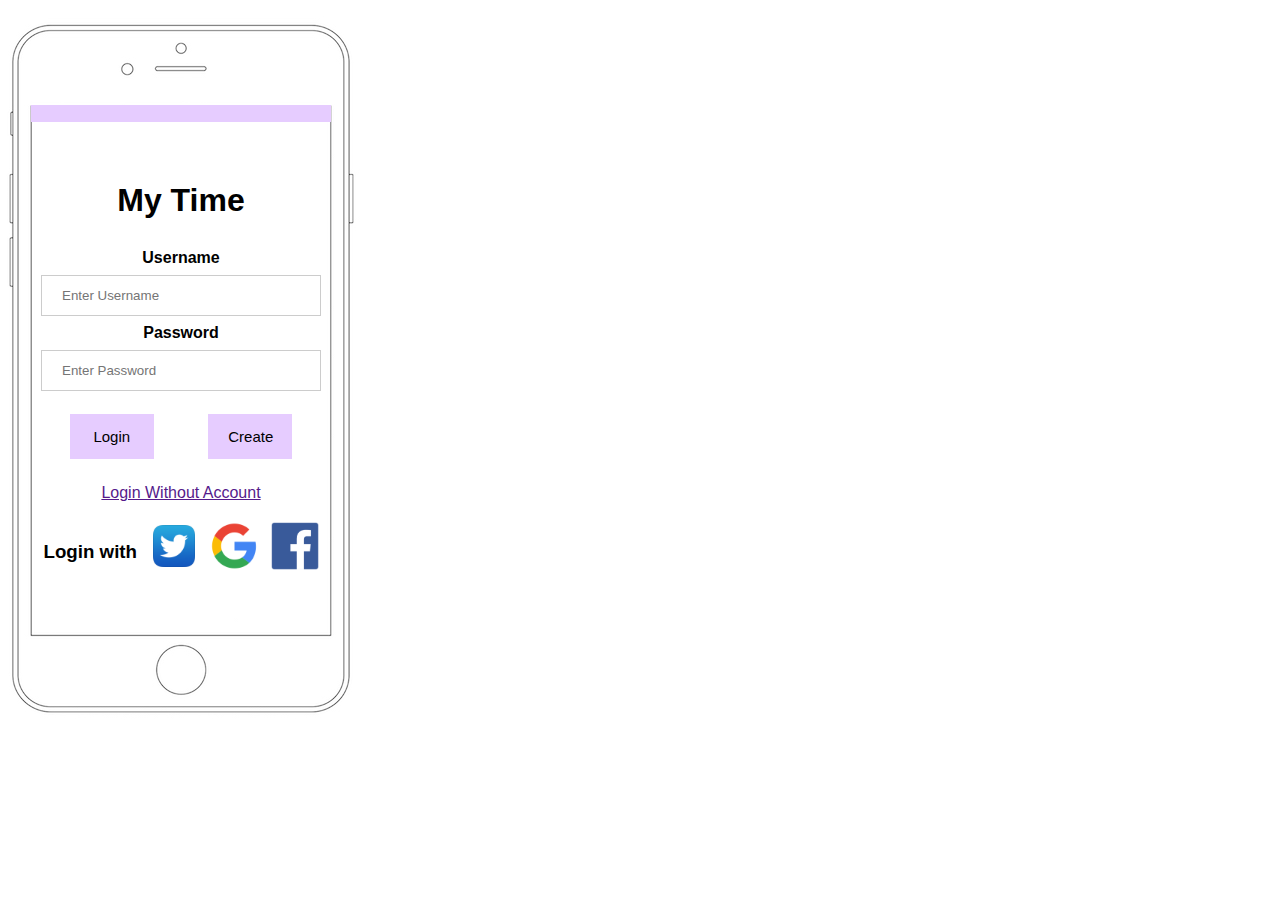
==== index.html @ a795b961 "Initial github page setup" ====
<!DOCTYPE html>
<html>
    <head>
        <title>Song Select</title>
        <link rel="stylesheet" type="text/css" href="login.css"/>
    </head>
    <body>
        <div id="screen">
          <div class="head-bar">
          </div>

          <div class="title">
            <h1>My Time</h1>
          </div>


        <div class="container">
          <label for="uname"><b>Username</b></label>
          <input type="text" placeholder="Enter Username" name="uname" required>

          <label for="psw"><b>Password</b></label>
          <input type="password" placeholder="Enter Password" name="psw" required>

          <button class="submit" onclick="location.href = 'home.html?twitter=false&facebook=false&google=false';">Login</button>
          <button class="submit" onclick="location.href = 'home.html?twitter=false&facebook=false&google=false';">Create</button>

          <a class="without" href="">Login Without Account</a>

        </div>

        <div class="login-container">
          <h3 class="loginwith"> Login with </h3>
          <a href="home.html?twitter=true&facebook=false&google=false" id="twitter"><input type="image" src="images/twitter.png" width="48" height="48"/></a>
          <a href="home.html?twitter=false&facebook=true&google=false" id="facebook"><input type="image" src="images/google.png" width="48" height="48"/></a>
          <a href="home.html?twitter=false&facebook=false&google=true" id="google"><input type="image" src="images/facebook.png" width="48" height="48"/></a>
        </div>

    <script src="login.js"></script>
    </body>
</html>
---- login.css ----
/*
	Global classes
					*/
body {
	background-image: url("images/iphoneOL.jpg");
	background-repeat: no-repeat;
	font-family: Avenir, sans-serif;
}


#screen {
	height: 530px;
	width: 300px;
	margin: 105px 23px;
}

.head-bar {
	background-color: #e6ccff;
	width: 100%;
	height: 17px;
	color: white;
	text-shadow: 1px 1px #000000;
}

.title {
	text-align: center;
	margin: 30px;
	margin-top: 60px;
}

.container{
	margin: 10px;
	text-align: center;
}

/* Set a style for all buttons */
.submit {
    background-color: #e6ccff;
    color: black;
    padding: 14px 20px;
		margin: 25px;
		margin-top: 15px;
		margin=bottom: 0px;
    border: none;
    cursor: pointer;
    width: 30%;
	font-size:15px;
	text-align:center;
}

button:hover {
    opacity: 0.8;
}

/* Full-width input fields */
input[type=text], input[type=password] {
    width: 100%;
    padding: 12px 20px;
    margin: 8px 0;
    display: inline-block;
    border: 1px solid #ccc;
    box-sizing: border-box;
}

.without{
	margin： auto;
	text-align: center;
}

a:hover {
    background-color: #e6ccff;
}

.loginwith{
	display: inline-block;
}

.login-container{
	margin-top: 20px;
	display: flex;
	justify-content: space-evenly;
}

.login-container a input {
	cursor: pointer;
}

.login-container a:hover {
	background-color: transparent;
}
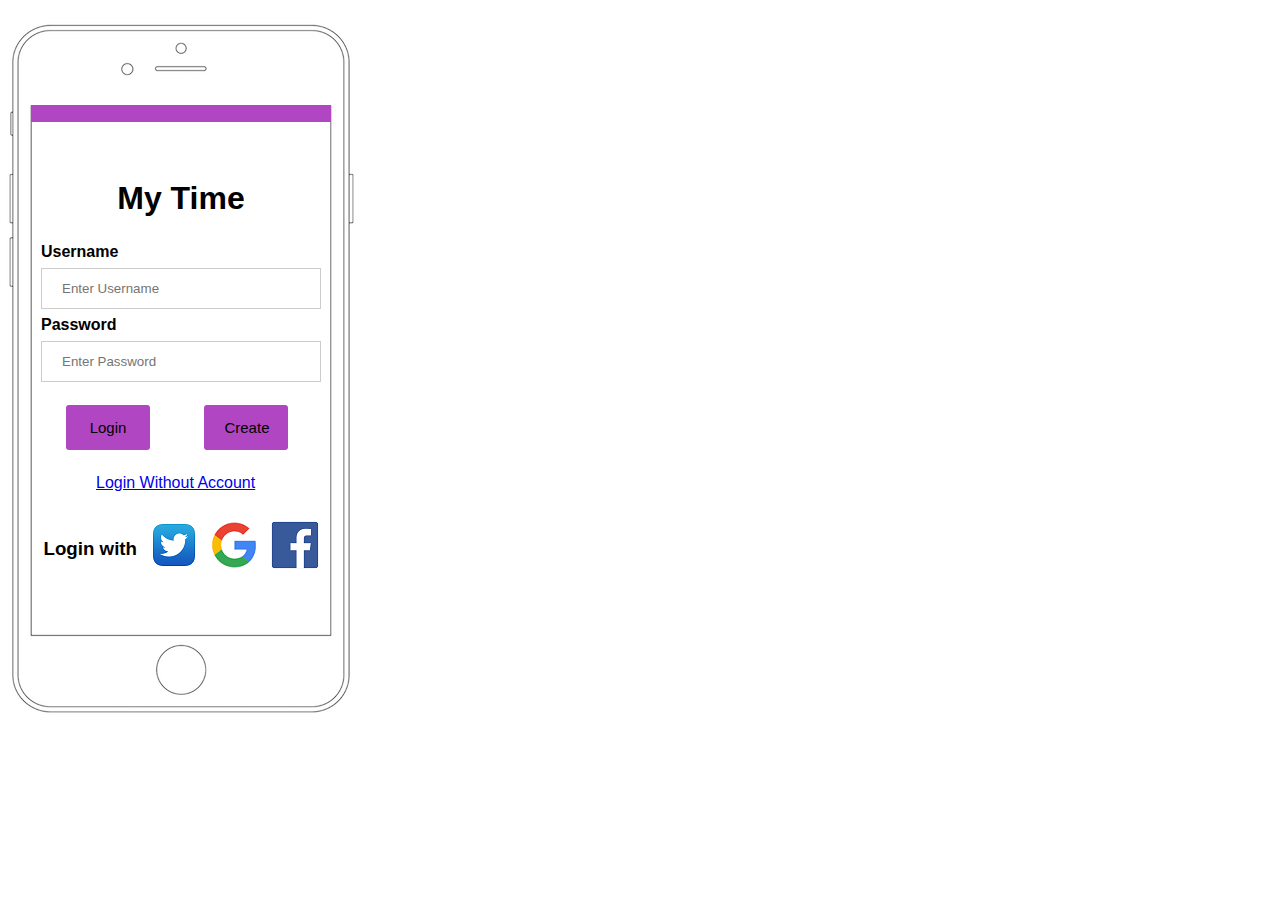
==== commit e4f946cb: "prototype 2 files" ====
--- a/index.html
+++ b/index.html
@@ -1,7 +1,25 @@
 <!DOCTYPE html>
+
+<header>
+<meta name="viewport" content="width=device-width, initial-scale=1">
+<title>Home Page</title>
+<link href="https://fonts.googleapis.com/icon?family=Material+Icons"
+   rel="stylesheet">
+        <script src="jquery.min.js"></script>
+        <script src="jquery.knob.js"></script>
+        <script>
+		$(function() {
+                $(".knob").knob();
+            });
+		</script>
+		<link rel="stylesheet" href="dialog.css">
+
+
+</header>
+
 <html>
     <head>
-        <title>Song Select</title>
+        <title>Login Page</title>
         <link rel="stylesheet" type="text/css" href="login.css"/>
     </head>
     <body>
@@ -16,25 +34,32 @@
 
         <div class="container">
           <label for="uname"><b>Username</b></label>
-          <input type="text" placeholder="Enter Username" name="uname" required>
+          <input id="username" type="text" placeholder="Enter Username" name="uname" required>
 
           <label for="psw"><b>Password</b></label>
-          <input type="password" placeholder="Enter Password" name="psw" required>
+          <input id="password" type="password" placeholder="Enter Password" name="psw" required>
 
-          <button class="submit" onclick="location.href = 'home.html?twitter=false&facebook=false&google=false';">Login</button>
-          <button class="submit" onclick="location.href = 'home.html?twitter=false&facebook=false&google=false';">Create</button>
+          <!-- <button class="submit" onclick="location.href = 'home.html?twitter=false&facebook=false&google=false&account=true';">Login</button> -->
+            <button class="submit" id="clicklogin">Login</button>
+          <button class="submit" onclick="location.href = 'account.html';">Create</button>
 
-          <a class="without" href="">Login Without Account</a>
+
+          <a class="without" href="home.html?twitter=false&facebook=false&google=false&account=false">Login Without Account</a>
 
         </div>
 
         <div class="login-container">
           <h3 class="loginwith"> Login with </h3>
-          <a href="home.html?twitter=true&facebook=false&google=false" id="twitter"><input type="image" src="images/twitter.png" width="48" height="48"/></a>
-          <a href="home.html?twitter=false&facebook=true&google=false" id="facebook"><input type="image" src="images/google.png" width="48" height="48"/></a>
-          <a href="home.html?twitter=false&facebook=false&google=true" id="google"><input type="image" src="images/facebook.png" width="48" height="48"/></a>
+
+          <input type="button" class="out"  onClick="javascript:$('body').dailog({type:'danger',isInput:false,title:'Confirmation',discription:'Login with twitter account', bottons:['Confirm']},function(ret) {if(ret.index===0){window.location.href='home.html?twitter=true&facebook=false&google=false&account=true'};})"   style="  background-image:url(./images/twitter.png); border-style:none; width:48px; height:48px; no-repeat;"  />
+          <input type="button" class="out"  onClick="javascript:$('body').dailog({type:'danger',isInput:false,title:'Confirmation',discription:'Login with google account', bottons:['Confirm']},function(ret) {if(ret.index===0){window.location.href='home.html?twitter=false&facebook=true&google=false&account=true'};})"   style="  background-image:url(./images/google.png); border-style:none; width:48px; height:48px; no-repeat;"  />
+          <input type="button" class="out"  onClick="javascript:$('body').dailog({type:'danger',isInput:false,title:'Confirmation',discription:'Login with facebook account', bottons:['Confirm']},function(ret) {if(ret.index===0){window.location.href='home.html?twitter=false&facebook=false&google=true&account=true'};})"   style="  background-image:url(./images/facebook.png); border-style:none; width:48px; height:48px; no-repeat;"  />
+
+
         </div>
 
-    <script src="login.js"></script>
+
+    <script type="text/javascript" src="dialog.js"></script>
+    <script type="text/javascript" src="login.js"></script>
     </body>
 </html>
--- a/dialog.css
+++ b/dialog.css
@@ -0,0 +1,573 @@
+Sh@charset "UTF-8";
+/* Welcome to Compass.
+ * In this file you should write your main styles. (or centralize your imports)
+ * Import this file using the following HTML or equivalent:
+ * <link href="/stylesheets/screen.css" media="screen, projection" rel="stylesheet" type="text/css" /> */
+/* line 5, C:/Ruby22-x64/lib/ruby/gems/2.2.0/gems/compass-core-1.0.3/stylesheets/compass/reset/_utilities.scss */
+html, body, div, span, applet, object, iframe,
+h1, h2, h3, h4, h5, h6, p, blockquote, pre,
+a, abbr, acronym, address, big, cite, code,
+del, dfn, em, img, ins, kbd, q, s, samp,
+small, strike, strong, sub, sup, tt, var,
+b, u, i, center,
+dl, dt, dd, ol, ul, li,
+fieldset, form, label, legend,
+table, caption, tbody, tfoot, thead, tr, th, td,
+article, aside, canvas, details, embed,
+figure, figcaption, footer, header, hgroup,
+menu, nav, output, ruby, section, summary,
+time, mark, audio, video {
+  margin: 0;
+  padding: 0;
+  border: 0;
+  font: inherit;
+  font-size: 100%;
+  vertical-align: baseline;
+}
+
+/* line 22, C:/Ruby22-x64/lib/ruby/gems/2.2.0/gems/compass-core-1.0.3/stylesheets/compass/reset/_utilities.scss */
+html {
+  line-height: 1;
+}
+
+/* line 24, C:/Ruby22-x64/lib/ruby/gems/2.2.0/gems/compass-core-1.0.3/stylesheets/compass/reset/_utilities.scss */
+ol, ul {
+  list-style: none;
+}
+
+/* line 26, C:/Ruby22-x64/lib/ruby/gems/2.2.0/gems/compass-core-1.0.3/stylesheets/compass/reset/_utilities.scss */
+table {
+  border-collapse: collapse;
+  border-spacing: 0;
+}
+
+/* line 28, C:/Ruby22-x64/lib/ruby/gems/2.2.0/gems/compass-core-1.0.3/stylesheets/compass/reset/_utilities.scss */
+caption, th, td {
+  text-align: left;
+  font-weight: normal;
+  vertical-align: middle;
+}
+
+/* line 30, C:/Ruby22-x64/lib/ruby/gems/2.2.0/gems/compass-core-1.0.3/stylesheets/compass/reset/_utilities.scss */
+q, blockquote {
+  quotes: none;
+}
+/* line 103, C:/Ruby22-x64/lib/ruby/gems/2.2.0/gems/compass-core-1.0.3/stylesheets/compass/reset/_utilities.scss */
+q:before, q:after, blockquote:before, blockquote:after {
+  content: "";
+  content: none;
+}
+
+/* line 32, C:/Ruby22-x64/lib/ruby/gems/2.2.0/gems/compass-core-1.0.3/stylesheets/compass/reset/_utilities.scss */
+a img {
+  border: none;
+}
+
+/* line 116, C:/Ruby22-x64/lib/ruby/gems/2.2.0/gems/compass-core-1.0.3/stylesheets/compass/reset/_utilities.scss */
+article, aside, details, figcaption, figure, footer, header, hgroup, main, menu, nav, section, summary {
+  display: block;
+}
+
+@-webkit-keyframes fadeInNoTransform {
+  0% {
+    opacity: 0;
+  }
+  100% {
+    opacity: 1;
+  }
+}
+@keyframes fadeInNoTransform {
+  0% {
+    opacity: 0;
+  }
+  100% {
+    opacity: 1;
+  }
+}
+/* line 47, ../sass/component/_global.scss */
+.fadeInNoTransform {
+  -webkit-animation-name: fadeInNoTransform;
+  animation-name: fadeInNoTransform;
+}
+
+@-webkit-keyframes fadeOutNoTransform {
+  0% {
+    opacity: 1;
+  }
+  100% {
+    opacity: 0;
+  }
+}
+@keyframes fadeOutNoTransform {
+  0% {
+    opacity: 1;
+  }
+  100% {
+    opacity: 0;
+  }
+}
+/* line 60, ../sass/component/_global.scss */
+.fadeOutNoTransform {
+  -webkit-animation-name: fadeOutNoTransform;
+  animation-name: fadeOutNoTransform;
+}
+
+@-webkit-keyframes fadeIn {
+  0% {
+    opacity: 0;
+    -webkit-transform: translate3d(-50%, -50%, 0);
+    transform: translate3d(-50%, -50%, 0);
+  }
+  100% {
+    opacity: 1;
+    -webkit-transform: translate3d(-50%, -50%, 0);
+    transform: translate3d(-50%, -50%, 0);
+  }
+}
+@keyframes fadeIn {
+  0% {
+    opacity: 0;
+    -webkit-transform: translate3d(-50%, -50%, 0);
+    -ms-transform: translate3d(-50%, -50%, 0);
+    transform: translate3d(-50%, -50%, 0);
+  }
+  100% {
+    opacity: 1;
+    -webkit-transform: translate3d(-50%, -50%, 0);
+    -ms-transform: translate3d(-50%, -50%, 0);
+    transform: translate3d(-50%, -50%, 0);
+  }
+}
+/* line 74, ../sass/component/_global.scss */
+.fadeIn {
+  -webkit-animation-name: fadeIn;
+  animation-name: fadeIn;
+}
+
+@-webkit-keyframes fadeOut {
+  0% {
+    opacity: 1;
+    -webkit-transform: translate3d(-50%, -50%, 0);
+    transform: translate3d(-50%, -50%, 0);
+  }
+  100% {
+    opacity: 0;
+    -webkit-transform: translate3d(-50%, -50%, 0);
+    transform: translate3d(-50%, -50%, 0);
+  }
+}
+@keyframes fadeOut {
+  0% {
+    opacity: 1;
+    -webkit-transform: translate3d(-50%, -50%, 0);
+    -ms-transform: translate3d(-50%, -50%, 0);
+    transform: translate3d(-50%, -50%, 0);
+  }
+  100% {
+    opacity: 0;
+    -webkit-transform: translate3d(-50%, -50%, 0);
+    -ms-transform: translate3d(-50%, -50%, 0);
+    transform: translate3d(-50%, -50%, 0);
+  }
+}
+/* line 87, ../sass/component/_global.scss */
+.fadeOut {
+  -webkit-animation-name: fadeOut;
+  animation-name: fadeOut;
+}
+
+@-webkit-keyframes fadeInUp {
+  0% {
+    opacity: 0;
+    -webkit-transform: translate3d(-50%, 20px, 0);
+    transform: translate3d(-50%, 20px, 0);
+  }
+  100% {
+    opacity: 1;
+    -webkit-transform: translate3d(-50%, -50%, 0);
+    transform: translate3d(-50%, -50%, 0);
+  }
+}
+@keyframes fadeInUp {
+  0% {
+    opacity: 0;
+    -webkit-transform: translate3d(-50%, 20px, 0);
+    -ms-transform: translate3d(-50%, 20px, 0);
+    transform: translate3d(-50%, 20px, 0);
+  }
+  100% {
+    opacity: 1;
+    -webkit-transform: translate3d(-50%, -50%, 0);
+    -ms-transform: translate3d(-50%, -50%, 0);
+    transform: translate3d(-50%, -50%, 0);
+  }
+}
+/* line 102, ../sass/component/_global.scss */
+.fadeInUp {
+  -webkit-animation-name: fadeInUp;
+  animation-name: fadeInUp;
+}
+
+@-webkit-keyframes fadeOutDown {
+  100% {
+    opacity: 1;
+    -webkit-transform: translate3d(-50%, -50%, 0);
+    transform: translate3d(-50%, -50%, 0);
+  }
+  0% {
+    opacity: 0;
+    -webkit-transform: translate3d(-50%, 20px, 0);
+    transform: translate3d(-50%, 20px, 0);
+  }
+}
+@keyframes fadeOutDown {
+  100% {
+    opacity: 1;
+    -webkit-transform: translate3d(-50%, -50%, 0);
+    -ms-transform: translate3d(-50%, -50%, 0);
+    transform: translate3d(-50%, -50%, 0);
+  }
+  0% {
+    opacity: 0;
+    -webkit-transform: translate3d(-50%, 20px, 0);
+    -ms-transform: translate3d(-50%, 20px, 0);
+    transform: translate3d(-50%, 20px, 0);
+  }
+}
+/* line 116, ../sass/component/_global.scss */
+.fadeOutDown {
+  -webkit-animation-name: fadeOutDown;
+  animation-name: fadeOutDown;
+}
+
+@-webkit-keyframes fadeInDown {
+  0% {
+    opacity: 0;
+    -webkit-transform: translate3d(-50%, -40px, 0);
+    transform: translate3d(-50%, -40px, 0);
+  }
+  100% {
+    opacity: 1;
+    -webkit-transform: translate3d(-50%, -50%, 0);
+    transform: translate3d(-50%, -50%, 0);
+  }
+}
+@keyframes fadeInDown {
+  0% {
+    opacity: 0;
+    -webkit-transform: translate3d(-50%, -40px, 0);
+    -ms-transform: translate3d(-50%, -40px, 0);
+    transform: translate3d(-50%, -40px, 0);
+  }
+  100% {
+    opacity: 1;
+    -webkit-transform: translate3d(-50%, -50%, 0);
+    -ms-transform: translate3d(-50%, -50%, 0);
+    transform: translate3d(-50%, -50%, 0);
+  }
+}
+/* line 131, ../sass/component/_global.scss */
+.fadeInDown {
+  -webkit-animation-name: fadeInDown;
+  animation-name: fadeInDown;
+}
+
+/* line 135, ../sass/component/_global.scss */
+input:-webkit-autofill,
+textarea:-webkit-autofill,
+select:-webkit-autofill {
+  -webkit-box-shadow: 0 0 0 1000px white inset !important;
+}
+
+/* line 145, ../sass/component/_global.scss */
+input[type=text]:focus, input[type=password]:focus, textarea:focus {
+  -webkit-box-shadow: 0 0 0 1000px white inset;
+}
+
+/* line 149, ../sass/component/_global.scss */
+body {
+  -webkit-font-smoothing: none;
+}
+
+/* line 154, ../sass/component/_global.scss */
+.txt-color-666 {
+  color: #666 !important;
+}
+
+/* line 158, ../sass/component/_global.scss */
+.txt-textOneRow {
+  text-overflow: ellipsis;
+  overflow: hidden;
+  white-space: nowrap;
+}
+
+/* line 164, ../sass/component/_global.scss */
+.txt-textTwoRow {
+  overflow: hidden;
+  text-overflow: ellipsis;
+  display: -webkit-box;
+  -webkit-line-clamp: 2;
+  -webkit-box-orient: vertical;
+}
+
+/* line 14, ../sass/dialog.scss */
+.cpt_mask_dailog {
+  position: fixed;
+  top: 0;
+  left: 0;
+  width: 100%;
+  height: 100%;
+  font-family: '微软雅黑','Microsoft Yahei';
+  z-index: 1000002;
+  animation-duration: 0.6s;
+}
+/* line 24, ../sass/dialog.scss */
+.cpt_mask_dailog .div_dailog {
+  position: fixed;
+  left: 50%;
+  top: 50%;
+  min-width: 240px;
+  min-height: 130px;
+  -moz-transform: translate(-50%, -50%);
+  -ms-transform: translate(-50%, -50%);
+  -webkit-transform: translate(-50%, -50%);
+  transform: translate(-50%, -50%);
+  -moz-transform: translate3d(-50%, -50%, 0);
+  -webkit-transform: translate3d(-50%, -50%, 0);
+  transform: translate3d(-50%, -50%, 0);
+  -moz-box-shadow: 0 3px 10px #aaa;
+  -webkit-box-shadow: 0 3px 10px #aaa;
+  box-shadow: 0 3px 10px #aaa;
+}
+/* line 36, ../sass/dialog.scss */
+.cpt_mask_dailog .div_dailog.no_boxShadow {
+  -moz-box-shadow: none;
+  -webkit-box-shadow: none;
+  box-shadow: none;
+  position:relative;
+  left:180px;
+}
+/* line 40, ../sass/dialog.scss */
+.cpt_mask_dailog .div_dailog .title_dailog {
+  font-size: 20px;
+  text-overflow: ellipsis;
+  overflow: hidden;
+  white-space: nowrap;
+  padding: 10px 0;
+  height: 40px;
+  position:relative;
+  top:-10px;
+}
+/* line 50, ../sass/dialog.scss */
+.cpt_mask_dailog .div_dailog .discription_dailog {
+  padding: 14px 0 10px 0;
+  font-size: 14px;
+  text-indent: 16px;
+  line-height: 1.6;
+  position:relative;
+  top:-10px;
+}
+/* line 60, ../sass/dialog.scss */
+.cpt_mask_dailog .div_dailog .discription_dailog .dailog_input {
+  height: 28px;
+  width: 98%;
+  margin: 0 auto;
+  outline: none;
+  border: none;
+  -moz-box-shadow: none;
+  -webkit-box-shadow: none;
+  box-shadow: none;
+  border-bottom: 1px solid #aaa;
+}
+/* line 70, ../sass/dialog.scss */
+.cpt_mask_dailog .div_dailog .discription_dailog .dailog_input::-webkit-input-placeholder {
+  /* WebKit browsers */
+  color: #a1a1a1;
+}
+/* line 73, ../sass/dialog.scss */
+.cpt_mask_dailog .div_dailog .discription_dailog .dailog_input:-moz-placeholder {
+  /* Mozilla Firefox 4 to 18 */
+  color: #a1a1a1;
+}
+/* line 76, ../sass/dialog.scss */
+.cpt_mask_dailog .div_dailog .discription_dailog .dailog_input::-moz-placeholder {
+  /* Mozilla Firefox 19+ */
+  color: #a1a1a1;
+}
+/* line 79, ../sass/dialog.scss */
+.cpt_mask_dailog .div_dailog .discription_dailog .dailog_input:-ms-input-placeholder {
+  /* Internet Explorer 10+ */
+  color: #a1a1a1;
+}
+/* line 84, ../sass/dialog.scss */
+.cpt_mask_dailog .div_dailog .dailog_divOperation {
+  display: -webkit-flex;
+  display: flex;
+  text-overflow: ellipsis;
+  overflow: hidden;
+  white-space: nowrap;
+  padding: 3px 2px;
+  justify-content: flex-end;
+  float: right;
+  height: 36px;
+}
+/* line 94, ../sass/dialog.scss */
+.cpt_mask_dailog .div_dailog .dailog_divOperation .btn_span {
+  padding: 6px 10px;
+  -webkit-border-radius: 2px;
+  -moz-border-radius: 2px;
+  border-radius: 2px;
+  cursor: pointer;
+  font-size: 14px;
+  line-height: normal;
+  -moz-user-select: -moz-none;
+  -ms-user-select: none;
+  -webkit-user-select: none;
+  user-select: none;
+  position:relative;
+  top:-5px;
+}
+/* line 104, ../sass/dialog.scss */
+.cpt_mask_dailog .div_dailog .dailog_divOperation .btn_span:first-child {
+  margin-right: 10px;
+}
+/* line 112, ../sass/dialog.scss */
+.cpt_mask_dailog.primary .div_dailog {
+  -moz-box-shadow: 0px 0px 3px 0px #4D96DF;
+  -webkit-box-shadow: 0px 0px 3px 0px #4D96DF;
+  box-shadow: 0px 0px 3px 0px #4D96DF;
+}
+/* line 115, ../sass/dialog.scss */
+.cpt_mask_dailog.primary .div_dailog.no_boxShadow {
+  -moz-box-shadow: 0px 0px 0px 0px #fff;
+  -webkit-box-shadow: 0px 0px 0px 0px #fff;
+  box-shadow: 0px 0px 0px 0px #fff;
+}
+/* line 120, ../sass/dialog.scss */
+.cpt_mask_dailog.primary .title_dailog {
+  color: #588CD2;
+  border-bottom: 1px dashed #4D96DF;
+}
+/* line 125, ../sass/dialog.scss */
+.cpt_mask_dailog.primary .discription_dailog {
+  color: #313234;
+}
+/* line 130, ../sass/dialog.scss */
+.cpt_mask_dailog.primary .dailog_divOperation .btn_span {
+  color: #fff;
+  background: #4D96DF;
+}
+/* line 136, ../sass/dialog.scss */
+.cpt_mask_dailog.primary .dailog_divOperation .btn_span:hover {
+  background: #4684C3;
+}
+/* line 140, ../sass/dialog.scss */
+.cpt_mask_dailog.primary .dailog_divOperation .btn_span.no_bg {
+  background: #fff;
+  color: #333;
+}
+/* line 149, ../sass/dialog.scss */
+.cpt_mask_dailog.success .div_dailog {
+  -moz-box-shadow: 0px 0px 3px 0px #21B384;
+  -webkit-box-shadow: 0px 0px 3px 0px #21B384;
+  box-shadow: 0px 0px 3px 0px #21B384;
+}
+/* line 152, ../sass/dialog.scss */
+.cpt_mask_dailog.success .div_dailog.no_boxShadow {
+  -moz-box-shadow: 0px 0px 0px 0px #fff;
+  -webkit-box-shadow: 0px 0px 0px 0px #fff;
+  box-shadow: 0px 0px 0px 0px #fff;
+}
+/* line 157, ../sass/dialog.scss */
+.cpt_mask_dailog.success .title_dailog {
+  color: #6EB279;
+  border-bottom: 1px dashed #21B384;
+}
+/* line 162, ../sass/dialog.scss */
+.cpt_mask_dailog.success .discription_dailog {
+  color: #283528;
+}
+/* line 167, ../sass/dialog.scss */
+.cpt_mask_dailog.success .dailog_divOperation .btn_span {
+  color: #fff;
+  background: #21B384;
+}
+/* line 173, ../sass/dialog.scss */
+.cpt_mask_dailog.success .dailog_divOperation .btn_span:hover {
+  background: #28A47C;
+}
+/* line 177, ../sass/dialog.scss */
+.cpt_mask_dailog.success .dailog_divOperation .btn_span.no_bg {
+  background: #fff;
+  color: #333;
+}
+/* line 186, ../sass/dialog.scss */
+.cpt_mask_dailog.danger .div_dailog {
+  -moz-box-shadow: 0px 0px 3px 0px #D9534F;
+  -webkit-box-shadow: 0px 0px 3px 0px #D9534F;
+  box-shadow: 0px 0px 3px 0px #D9534F;
+}
+/* line 189, ../sass/dialog.scss */
+.cpt_mask_dailog.danger .div_dailog.no_boxShadow {
+  -moz-box-shadow: 0px 0px 0px 0px #fff;
+  -webkit-box-shadow: 0px 0px 0px 0px #fff;
+  box-shadow: 0px 0px 0px 0px #fff;
+}
+/* line 194, ../sass/dialog.scss */
+.cpt_mask_dailog.danger .title_dailog {
+  color: #C54D54;
+  border-bottom: 1px dashed #D9534F;
+}
+/* line 199, ../sass/dialog.scss */
+.cpt_mask_dailog.danger .discription_dailog {
+  color: #4F3536;
+}
+/* line 204, ../sass/dialog.scss */
+.cpt_mask_dailog.danger .dailog_divOperation .btn_span {
+  color: #fff;
+  background: #D9534F;
+}
+/* line 210, ../sass/dialog.scss */
+.cpt_mask_dailog.danger .dailog_divOperation .btn_span:hover {
+  background: #C74743;
+}
+/* line 214, ../sass/dialog.scss */
+.cpt_mask_dailog.danger .dailog_divOperation .btn_span.no_bg {
+  background: #fff;
+  color: #333;
+}
+/* line 224, ../sass/dialog.scss */
+.cpt_mask_dailog.warning .div_dailog {
+  -moz-box-shadow: 0px 0px 3px 0px #FFBD7A;
+  -webkit-box-shadow: 0px 0px 3px 0px #FFBD7A;
+  box-shadow: 0px 0px 3px 0px #FFBD7A;
+}
+/* line 227, ../sass/dialog.scss */
+.cpt_mask_dailog.warning .div_dailog.no_boxShadow {
+  -moz-box-shadow: 0px 0px 0px 0px #fff;
+  -webkit-box-shadow: 0px 0px 0px 0px #fff;
+  box-shadow: 0px 0px 0px 0px #fff;
+}
+/* line 232, ../sass/dialog.scss */
+.cpt_mask_dailog.warning .title_dailog {
+  color: #FFBD7A;
+  border-bottom: 1px dashed #FFBD7A;
+}
+/* line 237, ../sass/dialog.scss */
+.cpt_mask_dailog.warning .discription_dailog {
+  color: #4F3536;
+}
+/* line 242, ../sass/dialog.scss */
+.cpt_mask_dailog.warning .dailog_divOperation .btn_span {
+  color: #fff;
+  background: #FFBD7A;
+}
+/* line 248, ../sass/dialog.scss */
+.cpt_mask_dailog.warning .dailog_divOperation .btn_span:hover {
+  background: #F0AF6D;
+}
+/* line 252, ../sass/dialog.scss */
+.cpt_mask_dailog.warning .dailog_divOperation .btn_span.no_bg {
+  background: #fff;
+  color: #333;
+}
--- a/login.css
+++ b/login.css
@@ -1,6 +1,14 @@
 /*
 	Global classes
 					*/
+* {
+  -moz-box-sizing: border-box;
+  -webkit-box-sizing: border-box;
+  box-sizing: border-box;
+  -webkit-overflow-scrolling: touch;
+}
+
+
 body {
 	background-image: url("images/iphoneOL.jpg");
 	background-repeat: no-repeat;
@@ -15,7 +23,7 @@
 }
 
 .head-bar {
-	background-color: #e6ccff;
+	background-color:#b146c3;
 	width: 100%;
 	height: 17px;
 	color: white;
@@ -30,12 +38,11 @@
 
 .container{
 	margin: 10px;
-	text-align: center;
 }
 
 /* Set a style for all buttons */
 .submit {
-    background-color: #e6ccff;
+    background-color: #b146c3;
     color: black;
     padding: 14px 20px;
 		margin: 25px;
@@ -44,12 +51,27 @@
     border: none;
     cursor: pointer;
     width: 30%;
-	font-size:15px;
-	text-align:center;
+  	font-size:15px;
+  	text-align:center;
+    border-radius: 3px;
 }
 
 button:hover {
     opacity: 0.8;
+    color: black;
+    height:40px;
+    weight:70px;
+}
+
+button:active {
+  color:white;
+	height:60px;
+	weight:45px;
+	transform: translateY(5px);
+}
+
+.out:hover {
+	opacity: 0.8;
 }
 
 /* Full-width input fields */
@@ -63,7 +85,7 @@
 }
 
 .without{
-	margin： auto;
+	margin-left: 55px;
 	text-align: center;
 }
 
@@ -76,7 +98,7 @@
 }
 
 .login-container{
-	margin-top: 20px;
+	margin-top: 30px;
 	display: flex;
 	justify-content: space-evenly;
 }
